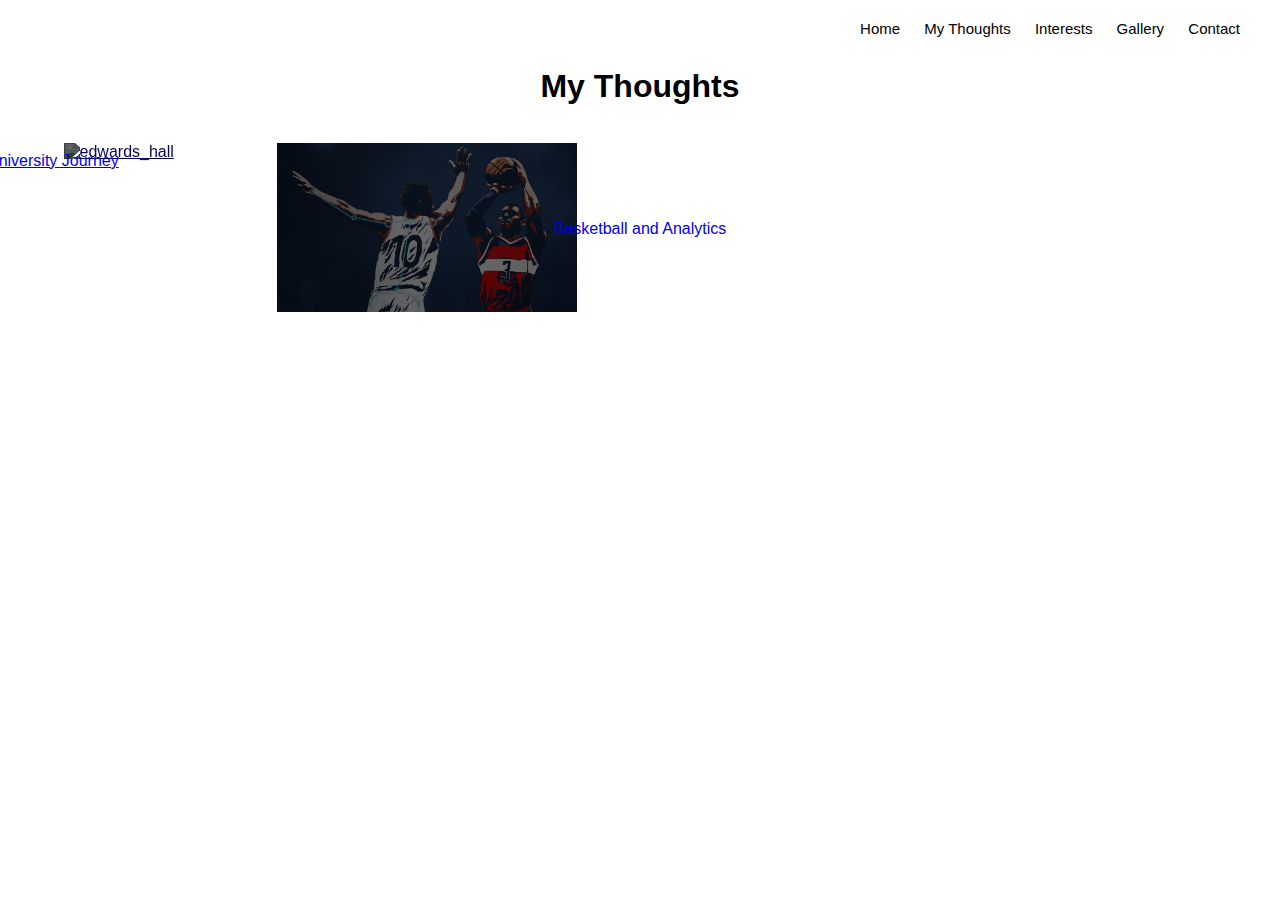
==== blog.html @ a84d251f "May 8 update" ====
<!DOCTYPE html>
<html lang="en">

<head>
    <meta charset="UTF-8">
    <meta name="viewport" content="width=device-width, initial-scale=1.0">
    <meta http-equiv="X-UA-Compatible" content="ie=edge">
    <link rel="stylesheet" href="styles.css">

    <title>My Thoughts</title>
</head>

<body>
    <header>
        <nav class="navbar">
            <ul>
                <li><a href="index.html">Home</a></li>
                <li><a href="mythoughts.html">My Thoughts</a></li>
                <li><a href="interests.html">Interests</a></li>
                <li><a href="gallery.html">Gallery</a></li>
                <li><a href="contact.html">Contact</a></li>
            </ul>
        </nav>
        <h1> My Thoughts </h1>

    </header>


    <div class="my_thoughts_pictures">


        <!-- My University Journey-->
        <div class="my_thoughts_university">
            <a href="/blog/my_thoughts_university.html">
                <figure>
                    <img src="/blog/images/edwards_hall.jpg" alt="edwards_hall" class="edwards_hall_picture">
                    <div class="title_edwards_hall">My University Journey</div>
                </figure>
            </a>
        </div>

        <!-- Basketball and Analytics -->
        <div class="my_thoughts_basketball_and_analytics">
            <a href="/blog/basketball_and_analytics.html">
                <figure>
                    <img src="/blog/images/basketball_and_analytics.jpg" alt="basketball_and_analytics"
                        class="basketball_and_analytics_picture">
                    <div class="title_basketball_and_analytics">Basketball and Analytics</div>
                </figure>   
            </a>
        </div>


    </div>
</body>

</html>
---- styles.css ----
header .name {
    text-align: left;
}

header .navbar {
    font-weight: 100;
    font-size: 15px;
    font-family: Arial, Helvetica, sans-serif;
    text-align: right;
    height: 120%;
    padding: 10px;
    margin: 10px;
    border-radius: 2px 2px 2px 2px;
    text-decoration: none;
}

header nav ul li a:hover {
    text-decoration: none;
    color: white;
    font-size: 108%;
}

header nav ul li a:visited {
    text-decoration: none;
    color: black;
}

header nav ul li a:link {
    text-decoration: none;
    color: black;
}

header nav ul li a:hover {
    text-decoration: underline;
    color: black;
}

header h1 {
    text-align: center;
    color: #000;
}

.main-container h1 {
    color: black;
    margin-left: 30px;
    margin-top: 40px;
    font-size:22px;
}

header h4 {
    color: gray;
    text-align: center;
}

header .profile {
    /* background-color: red; */
    background-image : url("images/photo1.jpeg");
    background-size: 100%;
    margin-top: 40px;
    border-radius: 50%;
    /* display: inline-block; */
    margin: auto; /*flex across the width*/
    width: 300px;
    height: 300px;
    /* height: 100px; */
}

body {
    /* background: #2F4858; */
    background:#fff;
    color: white;
    font-family: Arial, Helvetica, sans-serif;    
    margin: 0;
    padding: 0;     
}

section {
    background: white;
    color: gray;
    padding: 20px;
    /* margin: 20px; */
    display: flex;
    flex-direction: row;
}

.about_me {
    color: black;
    margin-left: 30px;
    margin-top: 40px;
    font-size: 12px;
}

.up_to {
    color: black;
    margin-left: 30px;
    margin-top: 40px;
    font-size:12px;
}

.up_to_content {
    color: gray;
}

header .logo a {
    background-color: red;
    background-image: url("images/cover.jpg");
    background-size: 500px;
    background-repeat: no-repeat;
    display: inline-block;
    width: 500px; 
    height: 250px;
    position: relative;
    top: 0px;
}

footer {
    background: black;
}

ul {
    margin: 0;
    padding: 0;
    list-style-type: none;
}

li {
    display: inline-block;
    margin: 0 20px 0 0;
}

section.lower {
    height: 500px;
}

footer {
    text-align: center;
    font-size: 14px;
    color: gray;
    font-family: Arial, Helvetica, sans-serif;
    padding: 10px;
    margin: 0;
}

.my_thoughts_pictures {
    position:relative;
    text-align: center;
    color: white;
    display: flex;
    flex-direction:row;
}

.my_thoughts_university {
    position: relative;
    text-align: center;
    color:white;
}

.title_edwards_hall {
    top: 50%;
    left: 50%;
    transform: translate(-50%,-50%);
    font-family: "Balto",sans-serif;
}

.title_basketball_and_analytics {
    position:absolute;
    top: 50%;
    left: 50%;
    transform: translate(-50%,-50%);
}

/* HOVERING ON MY THOUGHTS PAGE */
.my_thoughts_university:hover {
    transform: scale(1.1);
}

.my_thoughts_basketball_and_analytics:hover {
    transform: scale(1.1);
}

.my_thoughts_university img.edwards_hall_picture{
    width: 300px;
    height: 100%;
    filter: brightness(40%);
}

.my_thoughts_basketball_and_analytics img.basketball_and_analytics_picture {
    width: 300px;
    height: 100%;
    filter: brightness(40%);
}

.university_content {
    color: gray;
    font-size: 16px;
    margin-left: 100px;
    margin-right: 200px;
    font-family: proxima-nova,sans-serif;
    font-weight: 400;
    font-style: normal;
    font-size: 16px;
    letter-spacing: 0em;
    line-height: 1.8em;
    text-transform: none;
    color: rgba(26,26,26,.75);
}

.iron_ring_group{
    display:block;
    margin-left: auto;
    margin-right: auto;
    width:80%;
}
.iron_ring_picture figcaption{
    color:gray;
    text-align: center;
    margin-top:10px;
}

.university h3 {
    color: black;
    text-align: center;
    font-size: 12px;
}


.content-wrapper {
    font-family: "HarrietText",sans-serif;
    color: black;
}

.content-wrapper-test {
    max-width: 1100px;
    display: flex;
    flex-direction: row;
    margin:auto;
    font-family: Arial, Helvetica, sans-serif;
    color: black;
}

.iron-ring-content-test-wrapper {
    width: 70%;
}

.iron-ring-picture-test-wrapper {
    width: 300px;
}
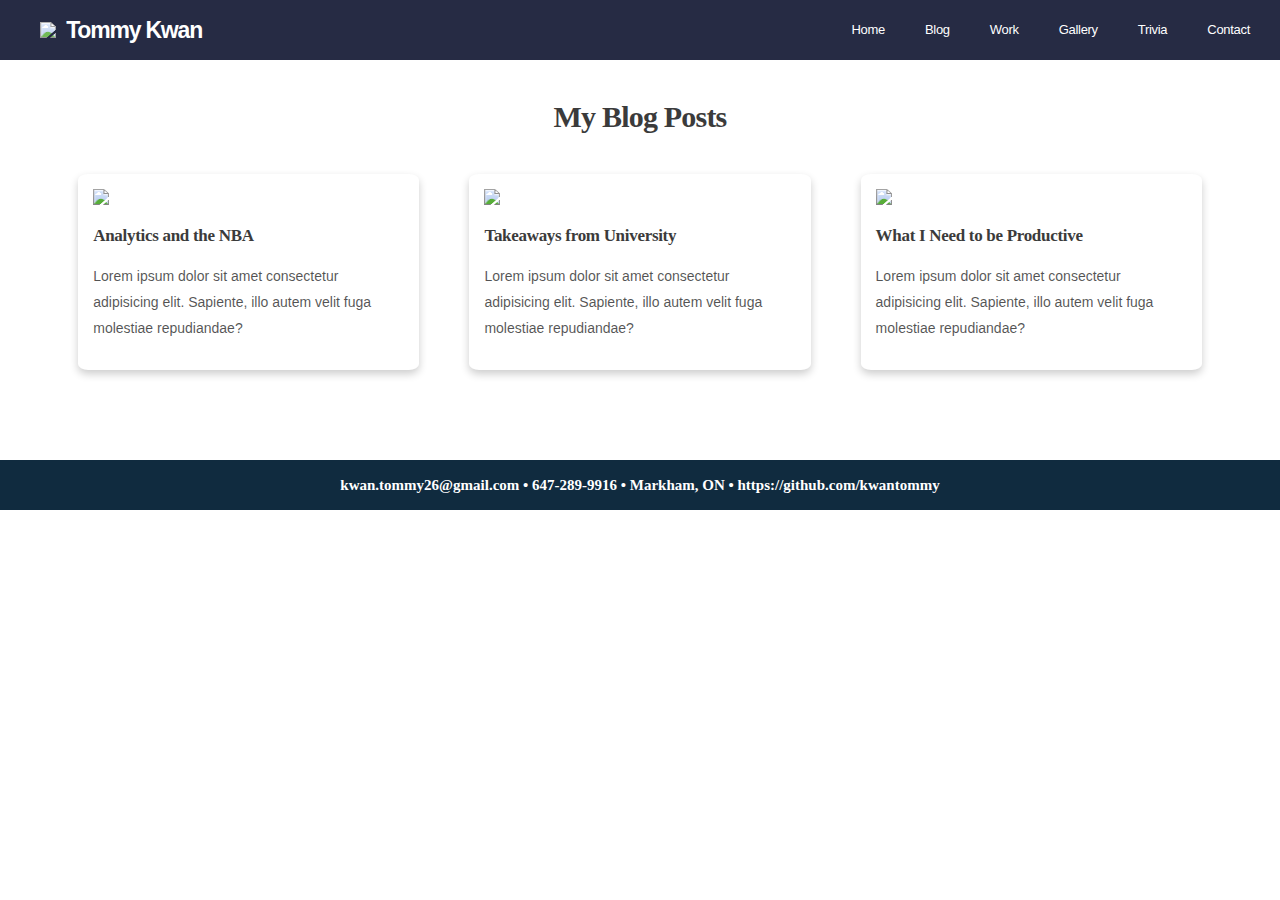
==== commit e1f47df5: "Jun 24 Update" ====
--- a/blog.html
+++ b/blog.html
@@ -5,53 +5,90 @@
     <meta charset="UTF-8">
     <meta name="viewport" content="width=device-width, initial-scale=1.0">
     <meta http-equiv="X-UA-Compatible" content="ie=edge">
+    <title>Blog</title>
     <link rel="stylesheet" href="styles.css">
-
-    <title>My Thoughts</title>
+    <link href="https://stackpath.bootstrapcdn.com/font-awesome/4.7.0/css/font-awesome.min.css" rel="stylesheet">
 </head>
 
 <body>
-    <header>
-        <nav class="navbar">
+    <header class='main-header'>
+        <div class="logo">
+            <img src="images/canada7.png">
+            Tommy Kwan
+        </div>
+        <nav class>
             <ul>
-                <li><a href="index.html">Home</a></li>
-                <li><a href="mythoughts.html">My Thoughts</a></li>
-                <li><a href="interests.html">Interests</a></li>
-                <li><a href="gallery.html">Gallery</a></li>
-                <li><a href="contact.html">Contact</a></li>
+                <li><a href="/index.html" title="Home">Home</a></li>
+                <li><a href="/blog.html" title="Blog">Blog</a></li>
+                <li><a href="#" title="Work">Work</a></li>
+                <!-- <li><a href="#" title="Interests">Interests</a></li> -->
+                <li><a href="#" title="Gallery">Gallery</a></li>
+                <li><a href="/trivia.html" title="Trivia">Trivia</a></li>
+                <li><a href="#" title="Contact">Contact</a></li>
             </ul>
         </nav>
-        <h1> My Thoughts </h1>
-
+        <div class="menu-toggle">
+            <i class="fa fa-bars" aria-hidden="true"></i>
+        </div>
     </header>
 
+    <script src="https://code.jquery.com/jquery-3.4.1.js"></script>
+    <script type="text/javascript">
+        //   $('.menu-toggle').on('click', function() {
+        //           $('.main-container').css({
+        //                 opacity: 0.5
+        //            });
+        //         }); 
 
-    <div class="my_thoughts_pictures">
+        $(document).ready(function () {
+            $('.menu-toggle').click(function () {
+                $('nav').toggleClass('active')
+            })
+        })
 
+    </script>
 
-        <!-- My University Journey-->
-        <div class="my_thoughts_university">
-            <a href="/blog/my_thoughts_university.html">
-                <figure>
-                    <img src="/blog/images/edwards_hall.jpg" alt="edwards_hall" class="edwards_hall_picture">
-                    <div class="title_edwards_hall">My University Journey</div>
-                </figure>
+    <h1 class="blog-blog-header">My Blog Posts</h1>
+    <div class="blog-blog-grid-container">
+        <div class="blog-blog-grid-space">
+        </div>
+        <div class="blog-blog-grid-card">
+            <img src="images/analytics_and_the_nba.jpg" >
+            <div class="blog-blog-card-container">
+                <h3>Analytics and the NBA</h3>
+                <p>Lorem ipsum dolor sit amet consectetur adipisicing elit. Sapiente, illo autem velit fuga
+                    molestiae repudiandae?</p>
+            </div>
+        </div>
+
+        <div class="blog-blog-grid-card">
+            <a href="Blog/takeaways_from_university.html"> <img src="images/takeaways_from_university.jpg"
+                    >
+                <div class="blog-blog-card-container">
+                    <h3>Takeaways from University</h3>
+                    <p>Lorem ipsum dolor sit amet consectetur adipisicing elit. Sapiente, illo autem velit fuga
+                        molestiae repudiandae?</p>
+                </div>
             </a>
         </div>
 
-        <!-- Basketball and Analytics -->
-        <div class="my_thoughts_basketball_and_analytics">
-            <a href="/blog/basketball_and_analytics.html">
-                <figure>
-                    <img src="/blog/images/basketball_and_analytics.jpg" alt="basketball_and_analytics"
-                        class="basketball_and_analytics_picture">
-                    <div class="title_basketball_and_analytics">Basketball and Analytics</div>
-                </figure>   
-            </a>
+        <div class="blog-blog-grid-card">
+            <img src="images/productive.png" >
+            <div class="blog-blog-card-container">
+                <h3>What I Need to be Productive</h3>
+                <p>Lorem ipsum dolor sit amet consectetur adipisicing elit. Sapiente, illo autem velit fuga
+                    molestiae repudiandae?</p>
+            </div>
         </div>
 
+        <div class="blog-grid-space">
+        </div>
 
     </div>
+
+    <footer> kwan.tommy26@gmail.com • 647-289-9916 • Markham, ON •
+        https://github.com/kwantommy </footer>
+
 </body>
 
 </html>--- a/styles.css
+++ b/styles.css
@@ -1,247 +1,786 @@
-header .name {
-    text-align: left;
-}
-
-header .navbar {
-    font-weight: 100;
-    font-size: 15px;
+* {
+    /* overflow: hidden; */
+    /* opacity: ; */
+}
+
+body {
+    margin: 0px;
+}
+
+hr {
+    /* border: 2px solid #3b3b3b; */
+    border: 2px solid #3b3b3b;
+    clear: both;
+    display: block;
+    margin: auto;
+    width: 200px;
+    border-radius: 2px;
+    margin-bottom:30px;
+    margin-top:0px;
+}
+
+header {
+    position: fixed;
+    /* position: sticky;  */
+    background: rgb(0, 6, 36);
+    /* background: #272635; */
+    /* background: #2e4052; */
+    top: 0;
+    left: 0;
+    padding: 0 10px 0 40px;
+    /* background: #292929; */
+    width: 100%;
+    box-sizing: border-box;
+    opacity: 0.85;
+    /* position: sticky; */
+    /* top:50px; */
+        /* box-shadow: 0 2px 15px 0 #102b3f; */
+
+    
+}
+
+header .logo {
+    color: white;
+    height: 60px;
+    line-height: 60px;
+    float: left;
+    /* font-weight: bold; */
     font-family: Arial, Helvetica, sans-serif;
-    text-align: right;
-    height: 120%;
-    padding: 10px;
-    margin: 10px;
-    border-radius: 2px 2px 2px 2px;
-    text-decoration: none;
-}
-
-header nav ul li a:hover {
-    text-decoration: none;
-    color: white;
-    font-size: 108%;
-}
-
-header nav ul li a:visited {
-    text-decoration: none;
-    color: black;
-}
-
-header nav ul li a:link {
-    text-decoration: none;
-    color: black;
-}
-
-header nav ul li a:hover {
-    text-decoration: underline;
-    color: black;
-}
-
-header h1 {
-    text-align: center;
-    color: #000;
-}
-
-.main-container h1 {
-    color: black;
-    margin-left: 30px;
-    margin-top: 40px;
-    font-size:22px;
-}
-
-header h4 {
-    color: gray;
-    text-align: center;
-}
-
-header .profile {
-    /* background-color: red; */
-    background-image : url("images/photo1.jpeg");
-    background-size: 100%;
-    margin-top: 40px;
-    border-radius: 50%;
+    /* font-family: "HarrietText"; */
+    /* margin-left: 50px; */
+    font-size:30px;
+    letter-spacing: -2.2px;
+}
+
+header .logo img {
+    /* vertical-align: middle; */
+    width: 30px;
     /* display: inline-block; */
-    margin: auto; /*flex across the width*/
-    width: 300px;
-    height: 300px;
-    /* height: 100px; */
-}
-
-body {
-    /* background: #2F4858; */
-    background:#fff;
-    color: white;
-    font-family: Arial, Helvetica, sans-serif;    
-    margin: 0;
-    padding: 0;     
-}
-
-section {
-    background: white;
-    color: gray;
-    padding: 20px;
-    /* margin: 20px; */
-    display: flex;
-    flex-direction: row;
-}
-
-.about_me {
-    color: black;
-    margin-left: 30px;
-    margin-top: 40px;
-    font-size: 12px;
-}
-
-.up_to {
-    color: black;
-    margin-left: 30px;
-    margin-top: 40px;
-    font-size:12px;
-}
-
-.up_to_content {
-    color: gray;
-}
-
-header .logo a {
-    background-color: red;
-    background-image: url("images/cover.jpg");
-    background-size: 500px;
-    background-repeat: no-repeat;
-    display: inline-block;
-    width: 500px; 
-    height: 250px;
-    position: relative;
-    top: 0px;
-}
-
-footer {
-    background: black;
-}
-
-ul {
+    /* margin-top:0px; */
+    margin-right:3px;
+    margin-right:3px;
+
+    opacity: 1;
+}
+
+header nav {
+    float: right;
+}
+
+header nav ul {
     margin: 0;
     padding: 0;
-    list-style-type: none;
-}
-
-li {
-    display: inline-block;
-    margin: 0 20px 0 0;
-}
-
-section.lower {
-    height: 500px;
-}
-
-footer {
+    display: flex;
+}
+
+header nav ul li {
+    list-style: none;
+}
+
+header nav ul li a {
+    height: 60px;
+    line-height: 60px;
+    padding: 0 20px;
+    color: white;
+    text-decoration: none;
+    display: block;
+    /* font-family: Arial, Helvetica, sans-serif; */
+        /* font-family: "HarrietText"; */
+        font-family: Candara,Calibri,Segoe,Segoe UI,Optima,Arial,sans-serif; 
+            /* font-family: "Balto",sans-serif; */
+
+    font-size: 15px;
+    /* font-size: 13px; */
+    font-weight: lighter;
+    letter-spacing: -0.8px;
+    /* letter-spacing: -0.4px; */
+
+    /* text-transform: uppercase; */
+    /* color:rgba(0,0,0,.54); */
+    /* color:#C2BFD0;
+     */
+
+}
+
+header nav ul li a:hover {
+    color: white;
+    background: #0E6BA8;
+    /* font-weight: bold; */
+}
+
+.menu-toggle {
+    color: white;
+    float:right;
+    line-height: 60px;
+    font-size: 26px;
+    cursor: pointer;
+    display: none;
+}
+
+@media only screen and (max-width: 1650px) {
+
+    header .logo {
+        color: white;
+        height: 60px;
+        line-height: 60px;
+        font-size: 23px;
+        letter-spacing: -1.2px;
+        /* color:rgba(255,255,255,.85); */
+        color: white;
+        font-weight: 600;
+    }
+
+    .menu-toggle {
+        line-height: 60px;
+    }
+
+    header nav ul li a {
+        height: 60px;
+        line-height: 60px;
+        font-size: 13px;
+        letter-spacing: -0.3px;
+        font-weight: lighter;
+    }
+
+    header .logo img {
+        width: 30px;
+        opacity: 1;
+        margin-right:5px;
+    }
+
+
+}
+
+@media only screen and (max-width: 850px) {
+    header {
+        padding: 0 20px;
+    }
+
+    .menu-toggle {
+        display:block;
+    }
+
+    header nav {
+        position: absolute;
+        height: calc(100vh- 40px);
+        background:rgb(0, 6, 36);
+        top: 60px;
+        right: -100%;
+        transition: 0.5s;
+        width: 200px;
+    }
+
+    header nav.active {
+        right: 0;
+    }
+
+    header nav.active + .menu-toggle {
+        opacity:0.8;
+    }
+
+    header nav.active + {
+        opacity:0.8;
+    }
+
+    header nav ul {
+        display: block;
+        text-align: center;
+    }
+
+    header nav ul li a {
+        border-bottom: 1px solid #fafafa;
+    }
+}
+
+.profile-container {
+    margin-top: 0px;
+    padding-top: 50px; 
+
+}
+.profile-container img {
+    border-radius: 50%;
+    /* margin: 0 auto; */
+    display: block;
+    margin-left: auto;
+    margin-right: auto;
+    margin-top:70px;
+    margin-bottom: 25px;
+} 
+
+
+.profile-welcome, .profile-welcome-message { 
     text-align: center;
-    font-size: 14px;
-    color: gray;
-    font-family: Arial, Helvetica, sans-serif;
-    padding: 10px;
-    margin: 0;
-}
-
-.my_thoughts_pictures {
-    position:relative;
-    text-align: center;
-    color: white;
-    display: flex;
-    flex-direction:row;
-}
-
-.my_thoughts_university {
-    position: relative;
-    text-align: center;
-    color:white;
-}
-
-.title_edwards_hall {
-    top: 50%;
-    left: 50%;
-    transform: translate(-50%,-50%);
+}
+
+
+
+
+
+/* ------------------------------------------------- PROFILE HOME PAGE */
+
+.profile-welcome {
     font-family: "Balto",sans-serif;
-}
-
-.title_basketball_and_analytics {
-    position:absolute;
-    top: 50%;
-    left: 50%;
-    transform: translate(-50%,-50%);
-}
-
-/* HOVERING ON MY THOUGHTS PAGE */
-.my_thoughts_university:hover {
-    transform: scale(1.1);
-}
-
-.my_thoughts_basketball_and_analytics:hover {
-    transform: scale(1.1);
-}
-
-.my_thoughts_university img.edwards_hall_picture{
-    width: 300px;
-    height: 100%;
-    filter: brightness(40%);
-}
-
-.my_thoughts_basketball_and_analytics img.basketball_and_analytics_picture {
-    width: 300px;
-    height: 100%;
-    filter: brightness(40%);
-}
-
-.university_content {
-    color: gray;
+    color: #3b3b3b; 
+    font-size: 35px;
+    font-size: calc(1em * 1.250 * 1.250 * 1.250 * 1.250);
+    font-family: "Balto", sans-serif;
+    letter-spacing: .012em;
+    margin-bottom: .6rem;
+}
+
+.profile-welcome-message {
     font-size: 16px;
-    margin-left: 100px;
-    margin-right: 200px;
-    font-family: proxima-nova,sans-serif;
+    font-family: "HarrietText";
     font-weight: 400;
     font-style: normal;
-    font-size: 16px;
+    font-size: 20px;
     letter-spacing: 0em;
     line-height: 1.8em;
     text-transform: none;
     color: rgba(26,26,26,.75);
-}
-
-.iron_ring_group{
-    display:block;
-    margin-left: auto;
-    margin-right: auto;
-    width:80%;
-}
-.iron_ring_picture figcaption{
-    color:gray;
+    font-weight: lighter;
+}
+
+@media only screen and (max-width: 870px) {
+    .profile-welcome {
+        margin-left: 10%;
+        margin-right:10%;
+    }
+    .profile-welcome-message {
+        margin-left: 10%;
+        margin-right:10%;
+    }
+}
+
+
+/* ------------------------------------------------- ABOUT ME GRID */
+
+.about-me-grid-container {
+    display: grid;   
+     grid-template-columns: repeat(12,minmax(0,1fr));
+     grid-gap: 50px;
+     /* border: 1px solid black; */ 
+     /* margin-bottom:40px; */
+}
+
+.grid-space {
+    grid-column-end: span 1;
+}
+
+.about-me-grid-content {
+    grid-column-end: span 5;
+    padding: 15px;
+    /* border: 1px solid black; */
+}
+
+.about-me-grid-item-biomedical img, .about-me-grid-item-electrical img, .about-me-grid-item-analytics img, .about-me-grid-item-developer img{
+    height: 35px;
+    vertical-align: middle;
+}
+.about-me-grid-item-biomedical h3, .about-me-grid-item-electrical h3, .about-me-grid-item-analytics h3, .about-me-grid-item-developer h3{
+    padding-right:10px;
+    font-size: 30px;
+    display: inline-block;
+    vertical-align: center;
+    letter-spacing: -0.8px;
+    vertical-align:middle;
+    font-family: Georgia, serif;
+    color: #3b3b3b; 
+    letter-spacing: -0.8px;
+}
+
+.about-me-grid-container p{
+    color: rgba(26,26,26,.75);
+    font-family: Open Sans,sans-serif;
+    line-height: 32px;
+    font-size: 18px;
+    margin-top: -0px;
+}
+
+@media only screen and (max-width: 800px) {
+    .about-me-grid-container {
+        display: grid;   
+        grid-template-columns: repeat(4,minmax(0,1fr));
+        /* grid-gap: 50px; */
+         /* border: 1px solid black; */ 
+         /* margin-bottom:40px; */
+    }
+    
+    .grid-space {
+        grid-column-end: span 0;
+    }
+
+    .about-me-grid-content {
+        grid-column-end: span 4;
+        /* padding: 15px; */
+        /* border: 1px solid black; */
+    }
+}
+
+
+.blog-header, .work-header, .philosophy-header {
+    text-align:center; 
+    margin-top:0px; 
+    margin-bottom:40px;
+    font-family: Georgia, serif;
+    letter-spacing: -0.8px;
+    font-size:30px;
+    color: #3b3b3b; 
+
+}
+
+.blog-grid-container {
+    display: grid;   
+     grid-template-columns: repeat(12,minmax(0,1fr));
+     grid-gap: 50px;
+     /* border: 1px solid black; */ 
+     margin-bottom:90px;
+}
+
+.blog-grid-card {
+    grid-column-end: span 5;
+    padding: 15px;
+    box-shadow: 0 4px 8px 0 rgba(0,0,0,0.2);
+    border-radius: 3%;
+}
+.blog-grid-card:hover {
+    grid-column-end: span 5;
+    padding: 15px;
+    box-shadow: 0 10px 18px 0 rgba(0,0,0,0.2);
+    border-radius: 3%;
+}
+
+.blog-grid-card img {
+    width: 100%;
+    border-radius:0;
+}
+
+.blog-card-container h3 {
+    font-size:21px;
+    font-family: Georgia, serif;
+    color: #3b3b3b; 
+    letter-spacing: -0.3px;
+}
+
+
+.blog-card-container p {
+    color: rgba(26,26,26,.75);
+    font-family: Open Sans,sans-serif;
+    line-height: 32px;
+    font-size: 18px;
+    margin-top: -0px;
+}
+
+@media only screen and (max-width: 700px) {
+    .blog-grid-container {
+        display: grid;   
+         grid-template-columns: repeat(5,minmax(0,1fr));
+         grid-gap: 10px;
+         /* border: 1px solid black; */ 
+         margin-bottom:90px;
+    }
+    .grid-space {
+
+    }
+    .blog-grid-card {
+        grid-column-end: span 5;
+        padding: 15px;
+        box-shadow: 0 4px 8px 0 rgba(0,0,0,0.2);
+        border-radius: 3%;
+        margin-left: 15%;
+        margin-right:15%;
+    }
+    .blog-grid-card:hover {
+        grid-column-end: span 5;
+        padding: 15px;
+        box-shadow: 0 10px 18px 0 rgba(0,0,0,0.2);
+        border-radius: 3%;
+    }
+    
+    .blog-grid-card img {
+        width: 100%;
+        border-radius:0;
+    }
+    
+    .blog-card-container h3 {
+        font-size:18px;
+        font-family: Georgia, serif;
+        color: #3b3b3b; 
+        letter-spacing: -0.3px;
+    }
+    
+    .blog-card-container p {
+        color: rgba(26,26,26,.75);
+        font-family: Open Sans,sans-serif;
+        line-height: 20px;
+        font-size: 15px;
+        margin-top: -0px;
+    }
+}
+.work-grid {
+    margin-top: 100px;
+    padding-top: 100px;
+    margin-bottom: 150px;
+    background-color: #fafafa;
+    margin-left: 0%;
+}
+
+.work-grid-container {
+     display: grid;   
+     grid-template-columns: repeat(14,minmax(0,1fr));
+     grid-gap: 50px;
+     padding-top: 20px;
+     padding-bottom: 20px;
+     /* border: 1px solid black;  */
+}
+
+.work-grid-container:hover {
+    box-shadow: 0 4px 8px 0 rgba(0,0,0,0.2);
+    background: #eee;
+}
+
+.work-grid-card-img {
+    grid-column-end: span 3;
+    
+}
+
+.grid-space-work {
+    grid-column-end:  span 2;
+}
+
+.work-card-img-container img{
+    width: 100%;
+    /* padding: 15px; */
+    border-radius: 12%;
+    object-fit: cover;
+    height: 200px;
+}
+
+.work-grid-card {
+    grid-column-end: span 7;
+}
+
+.work-grid-card h3 {
+    font-size:21px;
+    font-family: Georgia, serif;
+    color: #3b3b3b; 
+    letter-spacing: -0.3px;
+}
+
+
+.work-grid-card p {
+    color: rgba(26,26,26,.75);
+    font-family: Open Sans,sans-serif;
+    line-height: 32px;
+    font-size: 18px;
+    margin-top: -0px;
+}
+
+.work-grid-card h3 {
+    vertical-align: top;
+    text-align: left;
+    margin-left: 3%;
+}
+.work-grid-card p {
+    vertical-align: top;
+    text-align: left;
+    margin-left: 3%;
+}
+
+
+
+@media only screen and (max-width: 800px) {
+    .work-grid-container {
+         display: grid;   
+         grid-template-columns: repeat(8,minmax(0,1fr));
+         grid-gap: 10px;
+         /* border: 1px solid black;  */
+         
+    }
+    
+    .grid-space-work {
+        /* grid-column-start:0;
+        grid-column-end:0; */
+    }
+
+    .work-grid {
+        /* margin-top: 150px;
+        margin-bottom: 150px; */
+        /* grid-column-start:  2;
+        grid-column-end: 6; */
+    }
+    
+    .work-grid-card-img {
+        grid-column-start: 2;
+        grid-column-end: 8;
+        /* width: 50%; */
+        /* height: auto; */
+        /* max-height: 0px; */
+        /* background-color:red; */
+        /* height: 350px; */
+        /* width: 100%; */
+        /* background-size: cover; */
+        /* background-size: cover; */
+    }
+    .work-card-img-container img{
+        /* height: 100px; */
+        background-color: red;
+        /* width: 100%; */
+        /* max-width: 100%; */
+        height: 200px;
+        object-fit: cover;
+        
+    }
+
+    .work-grid-card {
+        grid-column-start: 2;
+        grid-column-end: 8;
+
+    }
+}
+
+.philosophy-grid-container {
+    display: grid;   
+     grid-template-columns: repeat(12,minmax(0,1fr));
+     grid-gap: 40px;
+     /* border: 1px solid black; */ 
+     margin-bottom:50px;
+}
+
+.philosophy-container { 
+    background-color: #fafafa;
+    padding-top: 100px;
+    padding-bottom: 30px;
+
+}
+
+.philosophy-grid-card {
+    grid-column-end: span 2;
+    box-shadow: 0 0px 5px 0 rgba(0,0,0,0.2);
+    border-radius: 3%;
+    padding: 5%;
+}
+.philosophy-grid-card:hover {
+    box-shadow: 1px 1px 5px 1px rgba(0,0,0,0.2);
+}
+
+.philosophy-card-container p {
+    font-size:18px;
+    font-family: Open Sans,sans-serif;
+    color: #3b3b3b; 
+    letter-spacing: -0.5px;
+    justify-items: center;
     text-align: center;
-    margin-top:10px;
-}
-
-.university h3 {
-    color: black;
+
+    color: rgba(26,26,26,.75);
+    font-family: Open Sans,sans-serif;
+    line-height: 18px;
+    font-size: 15px;
+    margin-top: 10px;
+    padding-left: 5px;
+    padding-right:5px;
+}
+
+.philosophy-grid-card img {
+    width: 100%;
+    border-radius:3% 3% 0% 0%;
+    box-shadow: 0 4px 8px 0 rgba(0,0,0,0.2);
+    /* padding: 3%; */
+
+}
+
+.philosophy-grid-space {
+    grid-column-end: span 1;
+}
+
+
+
+.home-content-container {
+    margin-top:70px;
+    font-family: Arial, Helvetica, sans-serif;   
+    letter-spacing: 0.1px;
+}
+
+
+
+.home-content-section-blog-container{
+    background-color:#eee;
+    padding-bottom:80px;
+}
+
+
+
+.home-content-title-up-to, .home-content-title-my-philosophy, .home-content-title-about-me, .home-content-title-blog{
+    font-size: 30px;
+}
+
+.home-content-title-my-philosophy {
     text-align: center;
-    font-size: 12px;
-}
-
-
-.content-wrapper {
-    font-family: "HarrietText",sans-serif;
-    color: black;
-}
-
-.content-wrapper-test {
-    max-width: 1100px;
-    display: flex;
-    flex-direction: row;
-    margin:auto;
-    font-family: Arial, Helvetica, sans-serif;
-    color: black;
-}
-
-.iron-ring-content-test-wrapper {
-    width: 70%;
-}
-
-.iron-ring-picture-test-wrapper {
-    width: 300px;
+}
+.my-philosophy-content {
+    text-align:center;
+    padding: 10px;
+}
+
+@media only screen and (max-width: 1300px) { 
+    .philosophy-grid-container {
+        grid-gap: 10px;
+    }
+}
+
+@media only screen and (max-width: 1200px) { 
+    .philosophy-grid-container {
+        grid-gap: 5px;
+    }
+}
+
+@media only screen and (max-width: 800px) {
+    .philosophy-grid-container {
+        display: grid;   
+         grid-template-columns: repeat(10,minmax(0,1fr));
+         grid-gap: 5px;
+         /* border: 1px solid black; */ 
+         margin-bottom:80px;
+    }
+    
+    .philosophy-grid-card {
+        grid-column-end: span 5;
+        box-shadow: 0 0px 5px 0 rgba(0,0,0,0.2);
+        border-radius: 3%;
+        margin-left:10%;
+        margin-right:10%;
+        margin-bottom:10%;
+        padding: 2%;
+    }
+    .philosophy-grid-card:hover {
+        box-shadow: 1px 1px 3px 3px rgba(0,0,0,0.2);
+    }
+    
+    .philosophy-card-container p {
+        font-size:18px;
+        font-family: Open Sans,sans-serif;
+        color: #3b3b3b; 
+        letter-spacing: -0.px;
+        justify-items: center;
+        text-align: center;
+    
+        color: rgba(26,26,26,.75);
+        font-family: Open Sans,sans-serif;
+        line-height: 18px;
+        font-size: 15px;
+        margin-top: 10px;
+        padding-left: 5px;
+        padding-right:5px;
+    }
+    
+    .philosophy-grid-card img {
+        width: 100%;
+        border-radius:3% 3% 0% 0%;
+        box-shadow: 0 4px 8px 0 rgba(0,0,0,0.2);
+    
+    }
+    
+    .philosophy-grid-space {
+        /* grid-column-end: 0; */
+        display: none;
+    }
+}
+
+@media only screen and (max-width: 500px) {
+    .philosophy-grid-container {
+        display: grid;   
+         grid-template-columns: repeat(1,minmax(0,1fr));
+         grid-gap: 5px;
+         /* border: 1px solid black; */ 
+         margin-bottom:90px;
+    }
+    
+    .philosophy-grid-card {
+        grid-column-end: span 1;
+        box-shadow: 0 0px 5px 0 rgba(0,0,0,0.2);
+        border-radius: 3%;
+        margin-left:20%;
+        margin-right:20%;
+        margin-bottom:10%;
+        padding: 2%;
+    }
+}
+.blog-blog-header {
+    text-align:center; 
+    margin-top:100px; 
+    margin-bottom:40px;
+    font-family: Georgia, serif;
+    letter-spacing: -0.8px;
+    font-size:30px;
+    color: #3b3b3b; 
+}
+
+
+.blog-blog-grid-container {
+    display: grid;   
+     grid-template-columns: repeat(17,minmax(0,1fr));
+     grid-gap: 50px;
+     /* border: 1px solid black; */ 
+     margin-bottom:90px;
+}
+
+.blog-blog-grid-card {
+    grid-column-end: span 5;
+    padding: 15px;
+    box-shadow: 0 4px 8px 0 rgba(0,0,0,0.2);
+    border-radius: 3%;
+}
+.blog-blog-grid-card:hover {
+    grid-column-end: span 5;
+    padding: 15px;
+    box-shadow: 0 10px 18px 0 rgba(0,0,0,0.2);
+    border-radius: 3%;
+}
+
+.blog-blog-grid-card img {
+    width: 100%;
+    border-radius:0;
+}
+
+.blog-blog-card-container h3 {
+    font-size:17px;
+    font-family: Georgia, serif;
+    color: #3b3b3b; 
+    letter-spacing: -0.3px;
+}
+
+
+.blog-blog-card-container p {
+    color: rgba(26,26,26,.75);
+    font-family: Open Sans,sans-serif;
+    line-height: 26px;
+    font-size: 14px;
+    margin-top: -0px;
+}
+
+
+footer {
+    background: #102b3f;
+    font-family: "HarrietText";
+
+    color: white;
+    text-align: center;
+    font-weight: bolder;
+    line-height: 50px;
+    height: 50px;
+    font-size: 15px;
+    /* position: absolute; */
+    /* bottom: 0px; */
+    /* width: 100%; */
+}
+
+@media only screen and (max-width: 850px) {
+    footer {
+        font-size: 12px;
+
+    }
+}
+
+.blog-blog-grid-container a,  .blog-blog-grid-container a:visited, .blog-blog-grid-container a:active{
+    text-decoration: none;
 }